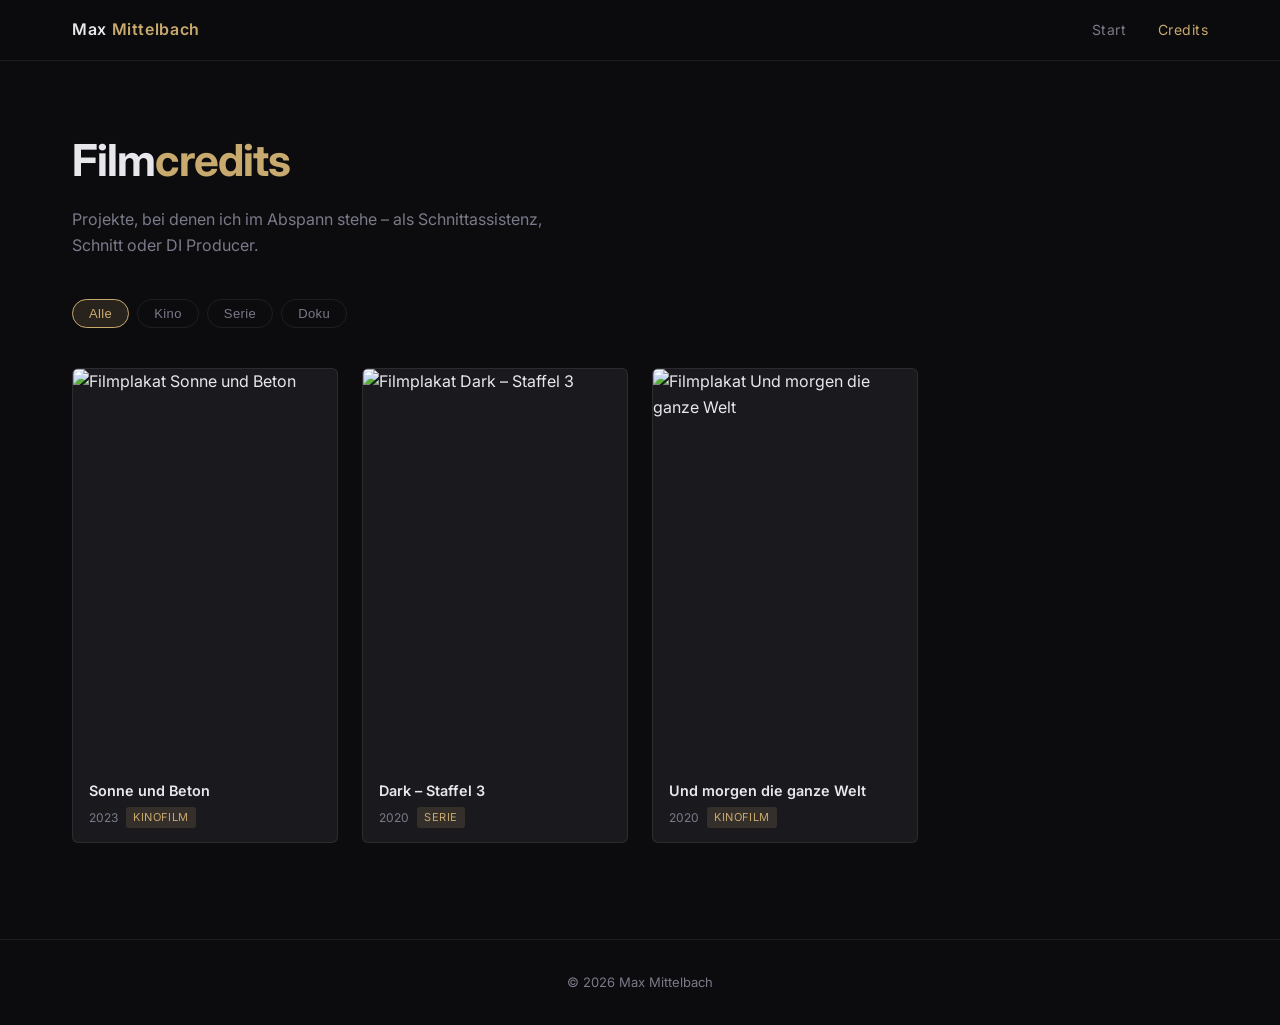
==== credits.html @ ee6b539e "Add credits gallery page with responsive film poster grid - index.html: landing page with hero secti" ====
<!DOCTYPE html>
<html lang="de">
<head>
  <meta charset="UTF-8">
  <meta name="viewport" content="width=device-width, initial-scale=1.0">
  <title>Credits – Max Mittelbach</title>
  <meta name="description" content="Alle Filmprojekte mit Max Mittelbach im Abspann – Schnitt, Schnittassistenz, DI Producer.">
  <link rel="preconnect" href="https://fonts.googleapis.com">
  <link rel="preconnect" href="https://fonts.gstatic.com" crossorigin>
  <link href="https://fonts.googleapis.com/css2?family=Inter:wght@400;500;600;700&display=swap" rel="stylesheet">
  <link rel="stylesheet" href="/css/styles.css">
</head>
<body>

  <nav class="nav">
    <div class="nav-inner">
      <a href="/" class="nav-logo">Max <span>Mittelbach</span></a>
      <ul class="nav-links">
        <li><a href="/">Start</a></li>
        <li><a href="/credits.html" class="active">Credits</a></li>
      </ul>
    </div>
  </nav>

  <main>
    <header class="page-header">
      <h1>Film<span>credits</span></h1>
      <p>Projekte, bei denen ich im Abspann stehe – als Schnittassistenz, Schnitt oder DI Producer.</p>
    </header>

    <div class="filter-bar" id="filterBar">
      <button class="filter-btn active" data-filter="all">Alle</button>
      <button class="filter-btn" data-filter="Kinofilm">Kino</button>
      <button class="filter-btn" data-filter="Serie">Serie</button>
      <button class="filter-btn" data-filter="Dokumentation">Doku</button>
    </div>

    <div class="credits-grid" id="creditsGrid">
      <!-- Cards injected by credits.js -->
      <noscript>
        <p style="color:var(--text-muted); grid-column:1/-1; padding:2rem 0;">
          Bitte JavaScript aktivieren, um die Galerie zu laden.
        </p>
      </noscript>
    </div>
  </main>

  <footer class="site-footer">
    &copy; <span id="year"></span> Max Mittelbach
  </footer>

  <script src="/js/credits.js"></script>
  <script>document.getElementById('year').textContent = new Date().getFullYear();</script>
</body>
</html>
---- css/styles.css ----
/* ─── Reset & Base ─────────────────────────────────────────────────── */
*, *::before, *::after {
  box-sizing: border-box;
  margin: 0;
  padding: 0;
}

:root {
  --bg:          #0c0c0e;
  --bg-surface:  #141416;
  --bg-card:     #1a1a1e;
  --border:      rgba(255,255,255,0.08);
  --text:        #e8e8ec;
  --text-muted:  #7a7a8a;
  --accent:      #c8a96e;
  --accent-dim:  rgba(200,169,110,0.15);
  --radius:      6px;
  --transition:  0.28s cubic-bezier(0.4, 0, 0.2, 1);
}

html {
  font-size: 16px;
  scroll-behavior: smooth;
}

body {
  background-color: var(--bg);
  color: var(--text);
  font-family: 'Inter', system-ui, -apple-system, sans-serif;
  line-height: 1.6;
  min-height: 100vh;
}

a {
  color: inherit;
  text-decoration: none;
}

img {
  display: block;
  max-width: 100%;
}

/* ─── Navigation ───────────────────────────────────────────────────── */
.nav {
  position: sticky;
  top: 0;
  z-index: 100;
  background: rgba(12, 12, 14, 0.88);
  backdrop-filter: blur(12px);
  -webkit-backdrop-filter: blur(12px);
  border-bottom: 1px solid var(--border);
}

.nav-inner {
  max-width: 1200px;
  margin: 0 auto;
  padding: 0 2rem;
  height: 60px;
  display: flex;
  align-items: center;
  justify-content: space-between;
}

.nav-logo {
  font-size: 1rem;
  font-weight: 600;
  letter-spacing: 0.04em;
  color: var(--text);
}

.nav-logo span {
  color: var(--accent);
}

.nav-links {
  display: flex;
  gap: 2rem;
  list-style: none;
}

.nav-links a {
  font-size: 0.875rem;
  letter-spacing: 0.03em;
  color: var(--text-muted);
  transition: color var(--transition);
}

.nav-links a:hover,
.nav-links a.active {
  color: var(--text);
}

.nav-links a.active {
  color: var(--accent);
}

/* ─── Page Header ──────────────────────────────────────────────────── */
.page-header {
  max-width: 1200px;
  margin: 0 auto;
  padding: 4rem 2rem 2.5rem;
}

.page-header h1 {
  font-size: clamp(1.75rem, 4vw, 2.75rem);
  font-weight: 700;
  letter-spacing: -0.02em;
  color: var(--text);
}

.page-header h1 span {
  color: var(--accent);
}

.page-header p {
  margin-top: 0.75rem;
  color: var(--text-muted);
  font-size: 1rem;
  max-width: 52ch;
}

/* ─── Filter Bar ───────────────────────────────────────────────────── */
.filter-bar {
  max-width: 1200px;
  margin: 0 auto;
  padding: 0 2rem 2.5rem;
  display: flex;
  align-items: center;
  gap: 0.5rem;
  flex-wrap: wrap;
}

.filter-btn {
  padding: 0.4rem 1rem;
  border: 1px solid var(--border);
  border-radius: 999px;
  background: transparent;
  color: var(--text-muted);
  font-size: 0.8125rem;
  letter-spacing: 0.03em;
  cursor: pointer;
  transition: all var(--transition);
}

.filter-btn:hover {
  border-color: rgba(255,255,255,0.2);
  color: var(--text);
}

.filter-btn.active {
  background: var(--accent-dim);
  border-color: var(--accent);
  color: var(--accent);
}

/* ─── Credits Grid ─────────────────────────────────────────────────── */
.credits-grid {
  max-width: 1200px;
  margin: 0 auto;
  padding: 0 2rem 6rem;
  display: grid;
  grid-template-columns: repeat(4, 1fr);
  gap: 1.5rem;
}

@media (max-width: 1100px) {
  .credits-grid { grid-template-columns: repeat(3, 1fr); }
}

@media (max-width: 720px) {
  .credits-grid { grid-template-columns: repeat(2, 1fr); gap: 1rem; }
}

@media (max-width: 420px) {
  .credits-grid { grid-template-columns: 1fr; }
}

/* ─── Poster Card ──────────────────────────────────────────────────── */
.poster-card {
  position: relative;
  border-radius: var(--radius);
  overflow: hidden;
  background: var(--bg-card);
  border: 1px solid var(--border);
  cursor: default;
  transition: transform var(--transition), box-shadow var(--transition);
}

.poster-card:hover {
  transform: translateY(-4px);
  box-shadow: 0 16px 40px rgba(0,0,0,0.5);
}

.poster-card[data-url]:hover {
  cursor: pointer;
}

/* 2:3 poster ratio */
.poster-image-wrap {
  position: relative;
  aspect-ratio: 2 / 3;
  overflow: hidden;
}

.poster-image-wrap img {
  width: 100%;
  height: 100%;
  object-fit: cover;
  transition: transform 0.4s ease;
}

.poster-card:hover .poster-image-wrap img {
  transform: scale(1.04);
}

/* Hover overlay */
.poster-overlay {
  position: absolute;
  inset: 0;
  background: linear-gradient(
    to top,
    rgba(0,0,0,0.92) 0%,
    rgba(0,0,0,0.5) 50%,
    rgba(0,0,0,0.1) 100%
  );
  display: flex;
  flex-direction: column;
  justify-content: flex-end;
  padding: 1.25rem;
  opacity: 0;
  transition: opacity var(--transition);
}

.poster-card:hover .poster-overlay {
  opacity: 1;
}

.overlay-role {
  font-size: 0.8125rem;
  color: var(--accent);
  font-weight: 500;
  letter-spacing: 0.05em;
  text-transform: uppercase;
  margin-bottom: 0.25rem;
}

.overlay-production {
  font-size: 0.75rem;
  color: rgba(255,255,255,0.65);
  margin-bottom: 0.75rem;
}

.overlay-link {
  display: inline-flex;
  align-items: center;
  gap: 0.35rem;
  font-size: 0.75rem;
  color: var(--accent);
  font-weight: 500;
  border: 1px solid var(--accent);
  padding: 0.3rem 0.75rem;
  border-radius: 999px;
  width: fit-content;
  transition: background var(--transition);
}

.overlay-link:hover {
  background: var(--accent-dim);
}

.overlay-link svg {
  flex-shrink: 0;
}

/* Card footer */
.poster-meta {
  padding: 0.875rem 1rem;
}

.poster-meta-title {
  font-size: 0.9rem;
  font-weight: 600;
  color: var(--text);
  white-space: nowrap;
  overflow: hidden;
  text-overflow: ellipsis;
}

.poster-meta-sub {
  display: flex;
  align-items: center;
  gap: 0.5rem;
  margin-top: 0.3rem;
}

.poster-year {
  font-size: 0.75rem;
  color: var(--text-muted);
}

.poster-type {
  font-size: 0.6875rem;
  letter-spacing: 0.04em;
  text-transform: uppercase;
  color: var(--accent);
  background: var(--accent-dim);
  padding: 0.1rem 0.45rem;
  border-radius: 3px;
}

/* Placeholder poster (no image) */
.poster-placeholder {
  width: 100%;
  height: 100%;
  display: flex;
  flex-direction: column;
  align-items: center;
  justify-content: center;
  gap: 0.75rem;
  background: linear-gradient(135deg, #1a1a20 0%, #111116 100%);
  color: var(--text-muted);
  font-size: 0.8rem;
}

.poster-placeholder svg {
  opacity: 0.3;
}

/* ─── Empty state ──────────────────────────────────────────────────── */
.empty-state {
  grid-column: 1 / -1;
  text-align: center;
  padding: 4rem 2rem;
  color: var(--text-muted);
}

/* ─── Hero (index page) ────────────────────────────────────────────── */
.hero {
  max-width: 1200px;
  margin: 0 auto;
  padding: 8rem 2rem 6rem;
}

.hero-label {
  font-size: 0.8125rem;
  letter-spacing: 0.12em;
  text-transform: uppercase;
  color: var(--accent);
  margin-bottom: 1.25rem;
}

.hero h1 {
  font-size: clamp(2.5rem, 6vw, 4.5rem);
  font-weight: 700;
  letter-spacing: -0.03em;
  line-height: 1.1;
  color: var(--text);
  max-width: 14ch;
}

.hero-sub {
  margin-top: 1.5rem;
  font-size: 1.0625rem;
  color: var(--text-muted);
  max-width: 46ch;
  line-height: 1.7;
}

.hero-cta {
  margin-top: 2.5rem;
  display: inline-flex;
  align-items: center;
  gap: 0.5rem;
  background: var(--accent);
  color: #0c0c0e;
  font-size: 0.875rem;
  font-weight: 600;
  letter-spacing: 0.02em;
  padding: 0.7rem 1.5rem;
  border-radius: var(--radius);
  transition: opacity var(--transition);
}

.hero-cta:hover { opacity: 0.85; }

/* ─── Footer ───────────────────────────────────────────────────────── */
.site-footer {
  border-top: 1px solid var(--border);
  text-align: center;
  padding: 2rem;
  font-size: 0.8125rem;
  color: var(--text-muted);
}

/* ─── Scrollbar ────────────────────────────────────────────────────── */
::-webkit-scrollbar { width: 6px; }
::-webkit-scrollbar-track { background: var(--bg); }
::-webkit-scrollbar-thumb { background: var(--border); border-radius: 999px; }
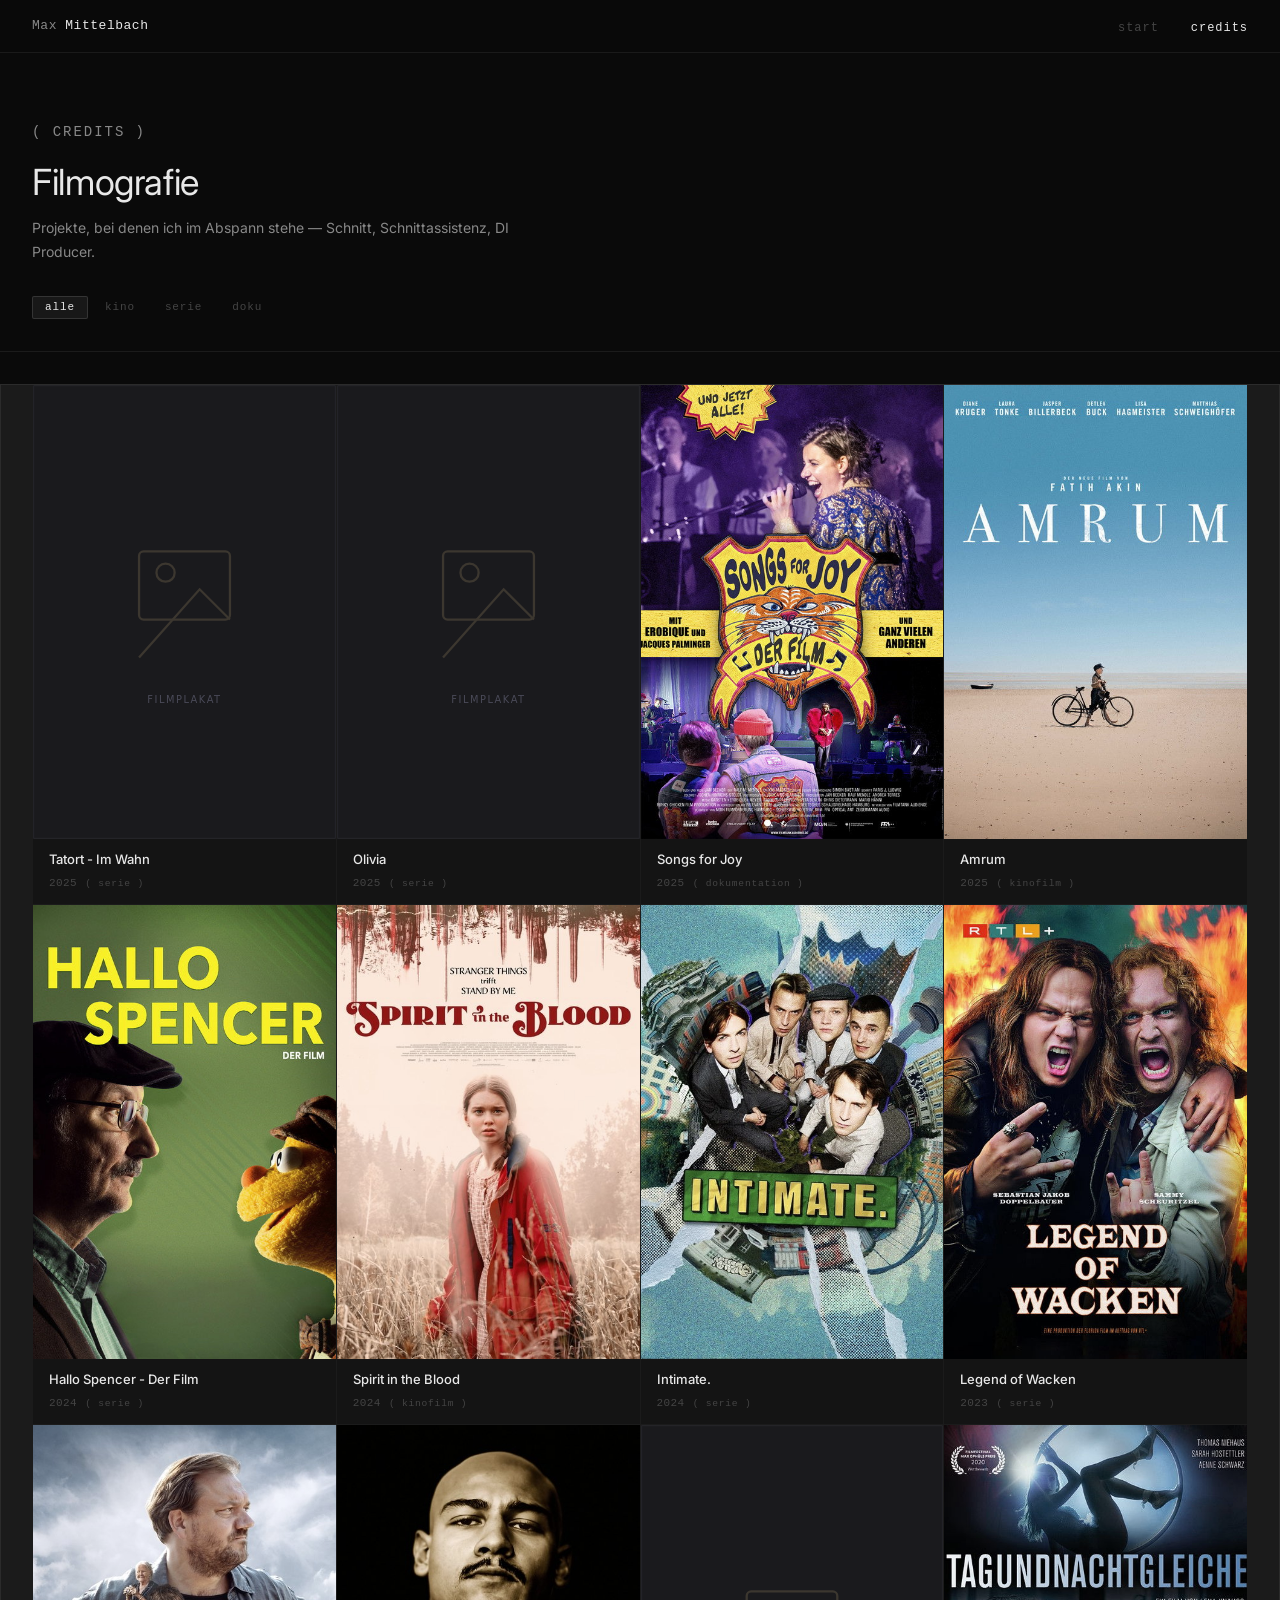
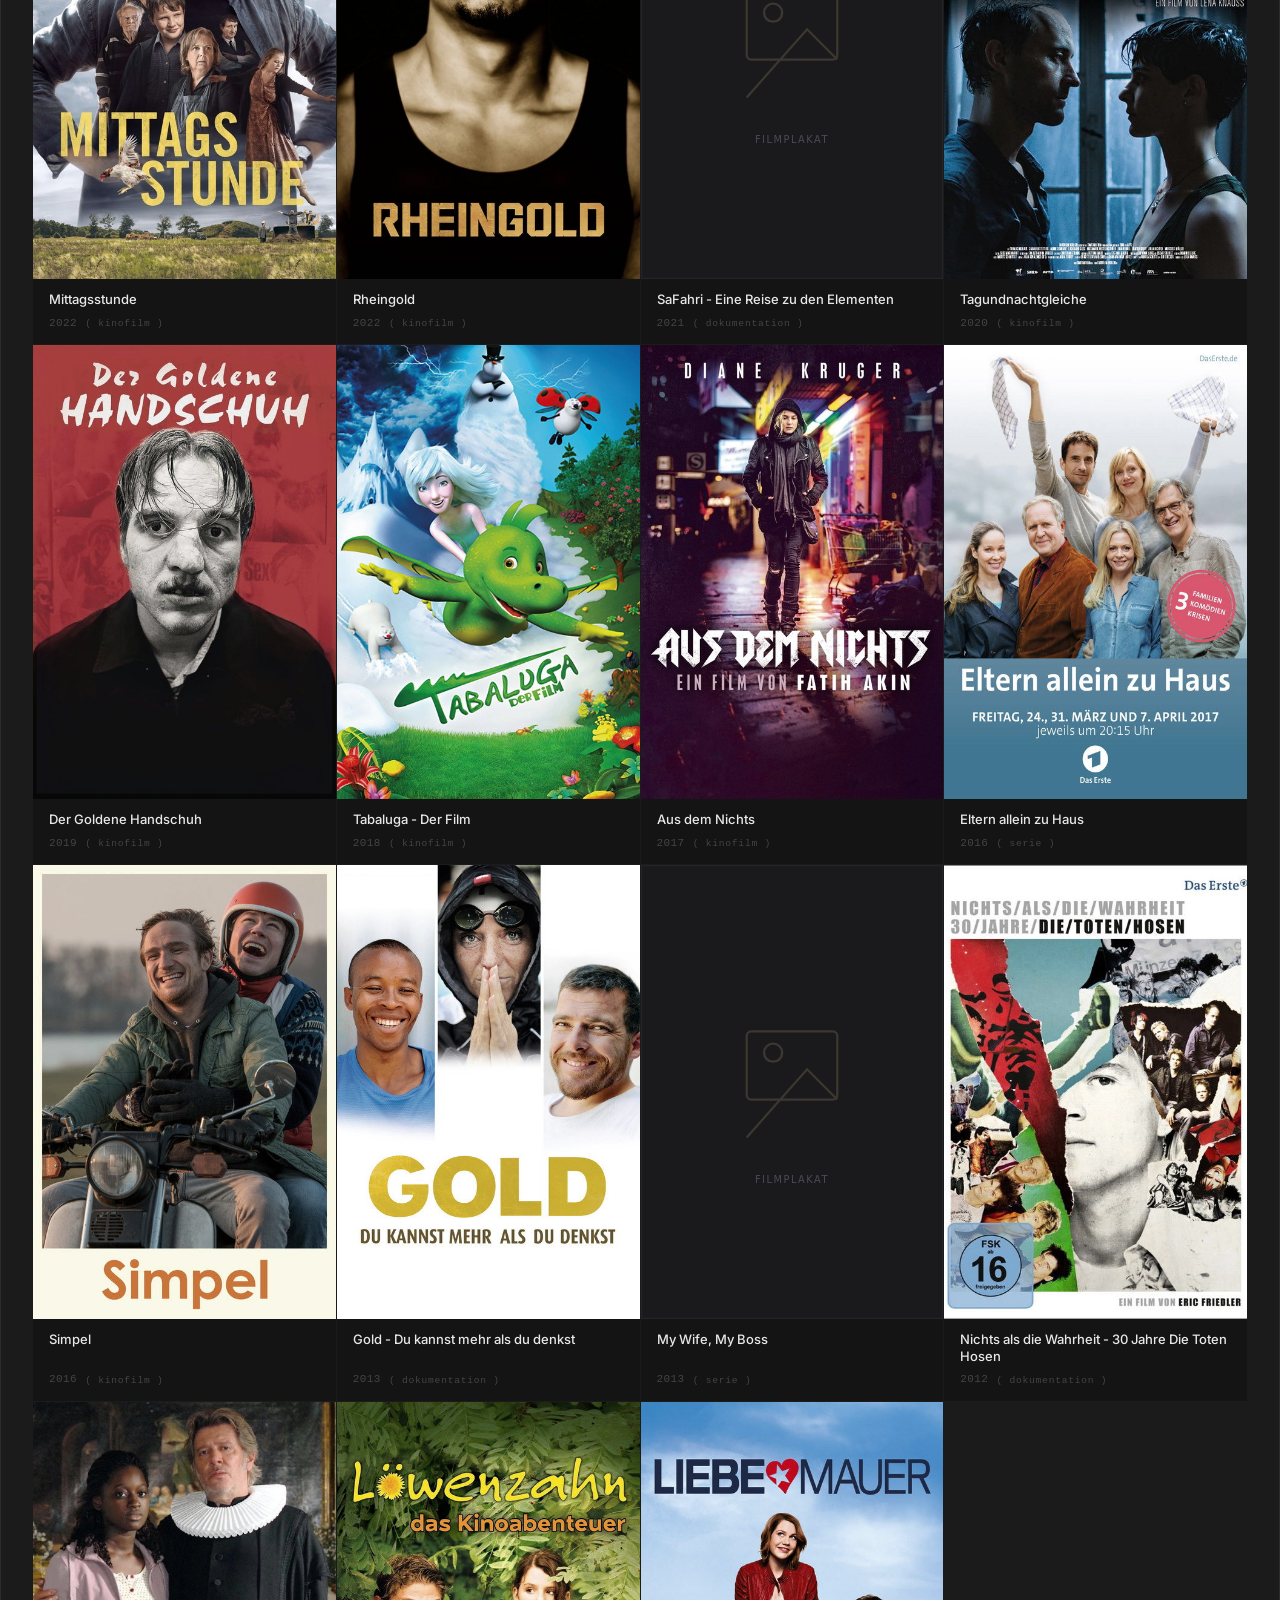
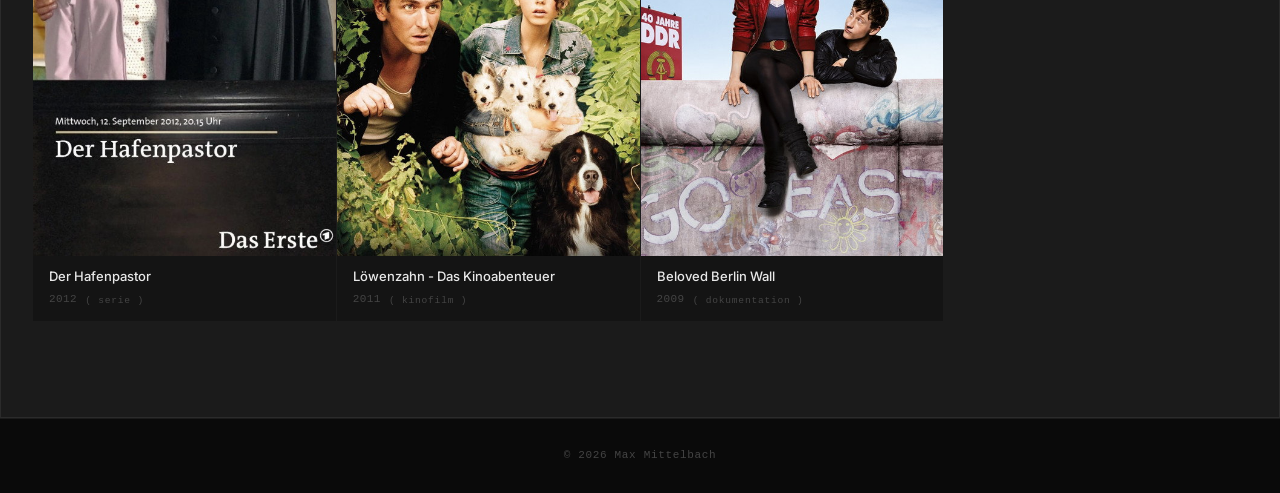
==== commit ee64fc9a: "Add 10 new projects, TMDB posters, and redesigned UI Projects added: Olivia, Songs for Joy, Amrum, L" ====
--- a/credits.html
+++ b/credits.html
@@ -24,8 +24,9 @@
 
   <main>
     <header class="page-header">
-      <h1>Film<span>credits</span></h1>
-      <p>Projekte, bei denen ich im Abspann stehe – als Schnittassistenz, Schnitt oder DI Producer.</p>
+      <p class="page-header-label">( credits )</p>
+      <h1>Filmografie</h1>
+      <p>Projekte, bei denen ich im Abspann stehe — Schnitt, Schnittassistenz, DI Producer.</p>
     </header>
 
     <div class="filter-bar" id="filterBar">
--- a/css/styles.css
+++ b/css/styles.css
@@ -1,77 +1,66 @@
 /* ─── Reset & Base ─────────────────────────────────────────────────── */
-*, *::before, *::after {
-  box-sizing: border-box;
-  margin: 0;
-  padding: 0;
-}
+*, *::before, *::after { box-sizing: border-box; margin: 0; padding: 0; }
 
 :root {
-  --bg:          #0c0c0e;
-  --bg-surface:  #141416;
-  --bg-card:     #1a1a1e;
-  --border:      rgba(255,255,255,0.08);
-  --text:        #e8e8ec;
-  --text-muted:  #7a7a8a;
-  --accent:      #c8a96e;
-  --accent-dim:  rgba(200,169,110,0.15);
-  --radius:      6px;
-  --transition:  0.28s cubic-bezier(0.4, 0, 0.2, 1);
-}
-
-html {
-  font-size: 16px;
-  scroll-behavior: smooth;
-}
+  --bg:         #0a0a0a;
+  --bg-surface: #111111;
+  --bg-card:    #141414;
+  --bg-hover:   #1a1a1a;
+  --border:     rgba(255,255,255,0.07);
+  --border-mid: rgba(255,255,255,0.12);
+  --text:       #e8e8e8;
+  --text-dim:   #888888;
+  --text-muted: #444444;
+  --accent:     #ffffff;
+  --accent-dim: rgba(255,255,255,0.06);
+  --mono:       'Space Mono', 'IBM Plex Mono', 'Courier New', monospace;
+  --sans:       'Inter', system-ui, -apple-system, sans-serif;
+  --radius:     2px;
+  --transition: 0.22s ease;
+}
+
+html { font-size: 16px; scroll-behavior: smooth; }
 
 body {
   background-color: var(--bg);
   color: var(--text);
-  font-family: 'Inter', system-ui, -apple-system, sans-serif;
+  font-family: var(--sans);
   line-height: 1.6;
   min-height: 100vh;
-}
-
-a {
-  color: inherit;
-  text-decoration: none;
-}
-
-img {
-  display: block;
-  max-width: 100%;
-}
+  -webkit-font-smoothing: antialiased;
+}
+
+a { color: inherit; text-decoration: none; }
+img { display: block; max-width: 100%; }
 
 /* ─── Navigation ───────────────────────────────────────────────────── */
 .nav {
   position: sticky;
   top: 0;
   z-index: 100;
-  background: rgba(12, 12, 14, 0.88);
-  backdrop-filter: blur(12px);
-  -webkit-backdrop-filter: blur(12px);
+  background: rgba(10,10,10,0.92);
+  backdrop-filter: blur(8px);
   border-bottom: 1px solid var(--border);
 }
 
 .nav-inner {
-  max-width: 1200px;
+  max-width: 1280px;
   margin: 0 auto;
   padding: 0 2rem;
-  height: 60px;
+  height: 52px;
   display: flex;
   align-items: center;
   justify-content: space-between;
 }
 
 .nav-logo {
-  font-size: 1rem;
-  font-weight: 600;
+  font-family: var(--mono);
+  font-size: 0.8125rem;
   letter-spacing: 0.04em;
-  color: var(--text);
-}
-
-.nav-logo span {
-  color: var(--accent);
-}
+  color: var(--text-dim);
+}
+
+.nav-logo span { color: var(--text); }
 
 .nav-links {
   display: flex;
@@ -80,123 +69,117 @@
 }
 
 .nav-links a {
-  font-size: 0.875rem;
-  letter-spacing: 0.03em;
+  font-family: var(--mono);
+  font-size: 0.75rem;
+  letter-spacing: 0.08em;
+  text-transform: lowercase;
   color: var(--text-muted);
   transition: color var(--transition);
 }
 
-.nav-links a:hover,
-.nav-links a.active {
-  color: var(--text);
-}
-
-.nav-links a.active {
-  color: var(--accent);
-}
+.nav-links a:hover { color: var(--text-dim); }
+.nav-links a.active { color: var(--text); }
 
 /* ─── Page Header ──────────────────────────────────────────────────── */
 .page-header {
-  max-width: 1200px;
-  margin: 0 auto;
-  padding: 4rem 2rem 2.5rem;
+  max-width: 1280px;
+  margin: 0 auto;
+  padding: 3.5rem 2rem 0;
+}
+
+.page-header-label {
+  font-family: var(--mono);
+  font-size: 0.6875rem;
+  letter-spacing: 0.14em;
+  text-transform: uppercase;
+  color: var(--text-muted);
+  margin-bottom: 1rem;
 }
 
 .page-header h1 {
-  font-size: clamp(1.75rem, 4vw, 2.75rem);
-  font-weight: 700;
-  letter-spacing: -0.02em;
-  color: var(--text);
-}
-
-.page-header h1 span {
-  color: var(--accent);
+  font-size: clamp(1.5rem, 3.5vw, 2.25rem);
+  font-weight: 400;
+  letter-spacing: -0.01em;
+  color: var(--text);
+  line-height: 1.2;
 }
 
 .page-header p {
   margin-top: 0.75rem;
-  color: var(--text-muted);
-  font-size: 1rem;
-  max-width: 52ch;
+  font-size: 0.875rem;
+  color: var(--text-dim);
+  max-width: 56ch;
+  line-height: 1.7;
 }
 
 /* ─── Filter Bar ───────────────────────────────────────────────────── */
 .filter-bar {
-  max-width: 1200px;
-  margin: 0 auto;
-  padding: 0 2rem 2.5rem;
-  display: flex;
-  align-items: center;
-  gap: 0.5rem;
+  max-width: 1280px;
+  margin: 0 auto;
+  padding: 2rem 2rem 2rem;
+  display: flex;
+  align-items: center;
+  gap: 0.25rem;
   flex-wrap: wrap;
+  border-bottom: 1px solid var(--border);
+  margin-bottom: 2rem;
 }
 
 .filter-btn {
-  padding: 0.4rem 1rem;
-  border: 1px solid var(--border);
-  border-radius: 999px;
+  padding: 0.3rem 0.75rem;
+  border: 1px solid transparent;
+  border-radius: var(--radius);
   background: transparent;
   color: var(--text-muted);
-  font-size: 0.8125rem;
-  letter-spacing: 0.03em;
+  font-family: var(--mono);
+  font-size: 0.6875rem;
+  letter-spacing: 0.08em;
+  text-transform: lowercase;
   cursor: pointer;
   transition: all var(--transition);
 }
 
 .filter-btn:hover {
-  border-color: rgba(255,255,255,0.2);
-  color: var(--text);
+  color: var(--text-dim);
+  border-color: var(--border-mid);
 }
 
 .filter-btn.active {
+  color: var(--text);
+  border-color: var(--border-mid);
   background: var(--accent-dim);
-  border-color: var(--accent);
-  color: var(--accent);
 }
 
 /* ─── Credits Grid ─────────────────────────────────────────────────── */
 .credits-grid {
-  max-width: 1200px;
+  max-width: 1280px;
   margin: 0 auto;
   padding: 0 2rem 6rem;
   display: grid;
   grid-template-columns: repeat(4, 1fr);
-  gap: 1.5rem;
-}
-
-@media (max-width: 1100px) {
-  .credits-grid { grid-template-columns: repeat(3, 1fr); }
-}
-
-@media (max-width: 720px) {
-  .credits-grid { grid-template-columns: repeat(2, 1fr); gap: 1rem; }
-}
-
-@media (max-width: 420px) {
-  .credits-grid { grid-template-columns: 1fr; }
-}
+  gap: 1px;
+  background: var(--border);
+  border: 1px solid var(--border);
+}
+
+@media (max-width: 1100px) { .credits-grid { grid-template-columns: repeat(3, 1fr); } }
+@media (max-width: 720px)  { .credits-grid { grid-template-columns: repeat(2, 1fr); } }
+@media (max-width: 400px)  { .credits-grid { grid-template-columns: 1fr; } }
 
 /* ─── Poster Card ──────────────────────────────────────────────────── */
 .poster-card {
   position: relative;
-  border-radius: var(--radius);
-  overflow: hidden;
   background: var(--bg-card);
-  border: 1px solid var(--border);
   cursor: default;
-  transition: transform var(--transition), box-shadow var(--transition);
-}
-
-.poster-card:hover {
-  transform: translateY(-4px);
-  box-shadow: 0 16px 40px rgba(0,0,0,0.5);
-}
-
-.poster-card[data-url]:hover {
-  cursor: pointer;
-}
-
-/* 2:3 poster ratio */
+  transition: background var(--transition);
+  display: flex;
+  flex-direction: column;
+}
+
+.poster-card:hover { background: var(--bg-hover); }
+.poster-card[data-url]:hover { cursor: pointer; }
+
+/* 2:3 ratio */
 .poster-image-wrap {
   position: relative;
   aspect-ratio: 2 / 3;
@@ -207,11 +190,13 @@
   width: 100%;
   height: 100%;
   object-fit: cover;
-  transition: transform 0.4s ease;
+  transition: transform 0.5s ease;
+  filter: grayscale(15%);
 }
 
 .poster-card:hover .poster-image-wrap img {
-  transform: scale(1.04);
+  transform: scale(1.03);
+  filter: grayscale(0%);
 }
 
 /* Hover overlay */
@@ -220,96 +205,98 @@
   inset: 0;
   background: linear-gradient(
     to top,
-    rgba(0,0,0,0.92) 0%,
-    rgba(0,0,0,0.5) 50%,
-    rgba(0,0,0,0.1) 100%
+    rgba(0,0,0,0.96) 0%,
+    rgba(0,0,0,0.4)  45%,
+    transparent      100%
   );
   display: flex;
   flex-direction: column;
   justify-content: flex-end;
-  padding: 1.25rem;
+  padding: 1.25rem 1rem;
   opacity: 0;
   transition: opacity var(--transition);
 }
 
-.poster-card:hover .poster-overlay {
-  opacity: 1;
-}
+.poster-card:hover .poster-overlay { opacity: 1; }
 
 .overlay-role {
-  font-size: 0.8125rem;
-  color: var(--accent);
-  font-weight: 500;
-  letter-spacing: 0.05em;
+  font-family: var(--mono);
+  font-size: 0.6875rem;
+  letter-spacing: 0.12em;
   text-transform: uppercase;
-  margin-bottom: 0.25rem;
+  color: var(--text);
+  margin-bottom: 0.3rem;
 }
 
 .overlay-production {
   font-size: 0.75rem;
-  color: rgba(255,255,255,0.65);
-  margin-bottom: 0.75rem;
+  color: rgba(255,255,255,0.45);
+  margin-bottom: 0.875rem;
+  line-height: 1.4;
 }
 
 .overlay-link {
   display: inline-flex;
   align-items: center;
-  gap: 0.35rem;
-  font-size: 0.75rem;
-  color: var(--accent);
-  font-weight: 500;
-  border: 1px solid var(--accent);
-  padding: 0.3rem 0.75rem;
-  border-radius: 999px;
+  gap: 0.4rem;
+  font-family: var(--mono);
+  font-size: 0.625rem;
+  letter-spacing: 0.1em;
+  text-transform: lowercase;
+  color: var(--text-dim);
+  border: 1px solid rgba(255,255,255,0.2);
+  padding: 0.25rem 0.6rem;
   width: fit-content;
-  transition: background var(--transition);
+  transition: all var(--transition);
 }
 
 .overlay-link:hover {
-  background: var(--accent-dim);
-}
-
-.overlay-link svg {
-  flex-shrink: 0;
+  color: var(--text);
+  border-color: rgba(255,255,255,0.5);
 }
 
 /* Card footer */
 .poster-meta {
-  padding: 0.875rem 1rem;
+  padding: 0.75rem 1rem;
+  flex: 1;
+  display: flex;
+  flex-direction: column;
+  justify-content: space-between;
+  gap: 0.4rem;
 }
 
 .poster-meta-title {
-  font-size: 0.9rem;
-  font-weight: 600;
-  color: var(--text);
-  white-space: nowrap;
-  overflow: hidden;
-  text-overflow: ellipsis;
+  font-size: 0.8125rem;
+  font-weight: 500;
+  color: var(--text);
+  line-height: 1.3;
 }
 
 .poster-meta-sub {
   display: flex;
   align-items: center;
   gap: 0.5rem;
-  margin-top: 0.3rem;
 }
 
 .poster-year {
-  font-size: 0.75rem;
-  color: var(--text-muted);
+  font-family: var(--mono);
+  font-size: 0.6875rem;
+  color: var(--text-muted);
+  letter-spacing: 0.04em;
 }
 
 .poster-type {
-  font-size: 0.6875rem;
-  letter-spacing: 0.04em;
-  text-transform: uppercase;
-  color: var(--accent);
-  background: var(--accent-dim);
-  padding: 0.1rem 0.45rem;
-  border-radius: 3px;
-}
-
-/* Placeholder poster (no image) */
+  font-family: var(--mono);
+  font-size: 0.6rem;
+  letter-spacing: 0.08em;
+  text-transform: lowercase;
+  color: var(--text-muted);
+}
+
+.poster-type::before { content: "( "; }
+.poster-type::after  { content: " )"; }
+
+/* Placeholder */
 .poster-placeholder {
   width: 100%;
   height: 100%;
@@ -318,82 +305,92 @@
   align-items: center;
   justify-content: center;
   gap: 0.75rem;
-  background: linear-gradient(135deg, #1a1a20 0%, #111116 100%);
-  color: var(--text-muted);
-  font-size: 0.8rem;
-}
-
-.poster-placeholder svg {
-  opacity: 0.3;
-}
+  background: var(--bg-surface);
+  color: var(--text-muted);
+  font-family: var(--mono);
+  font-size: 0.6875rem;
+  letter-spacing: 0.06em;
+  text-align: center;
+  padding: 1rem;
+}
+
+.poster-placeholder svg { opacity: 0.15; }
 
 /* ─── Empty state ──────────────────────────────────────────────────── */
 .empty-state {
   grid-column: 1 / -1;
   text-align: center;
-  padding: 4rem 2rem;
-  color: var(--text-muted);
-}
-
-/* ─── Hero (index page) ────────────────────────────────────────────── */
+  padding: 4rem;
+  font-family: var(--mono);
+  font-size: 0.8125rem;
+  color: var(--text-muted);
+  background: var(--bg-card);
+}
+
+/* ─── Hero (index) ─────────────────────────────────────────────────── */
 .hero {
-  max-width: 1200px;
-  margin: 0 auto;
-  padding: 8rem 2rem 6rem;
+  max-width: 1280px;
+  margin: 0 auto;
+  padding: 7rem 2rem 6rem;
 }
 
 .hero-label {
-  font-size: 0.8125rem;
-  letter-spacing: 0.12em;
+  font-family: var(--mono);
+  font-size: 0.6875rem;
+  letter-spacing: 0.14em;
   text-transform: uppercase;
-  color: var(--accent);
-  margin-bottom: 1.25rem;
+  color: var(--text-muted);
+  margin-bottom: 1.5rem;
 }
 
 .hero h1 {
-  font-size: clamp(2.5rem, 6vw, 4.5rem);
-  font-weight: 700;
-  letter-spacing: -0.03em;
-  line-height: 1.1;
-  color: var(--text);
-  max-width: 14ch;
+  font-size: clamp(2rem, 5vw, 3.75rem);
+  font-weight: 400;
+  letter-spacing: -0.02em;
+  line-height: 1.05;
+  color: var(--text);
 }
 
 .hero-sub {
-  margin-top: 1.5rem;
-  font-size: 1.0625rem;
-  color: var(--text-muted);
-  max-width: 46ch;
-  line-height: 1.7;
+  margin-top: 1.75rem;
+  font-size: 0.9375rem;
+  color: var(--text-dim);
+  max-width: 50ch;
+  line-height: 1.75;
 }
 
 .hero-cta {
-  margin-top: 2.5rem;
+  margin-top: 3rem;
   display: inline-flex;
   align-items: center;
-  gap: 0.5rem;
-  background: var(--accent);
-  color: #0c0c0e;
-  font-size: 0.875rem;
-  font-weight: 600;
-  letter-spacing: 0.02em;
-  padding: 0.7rem 1.5rem;
-  border-radius: var(--radius);
-  transition: opacity var(--transition);
-}
-
-.hero-cta:hover { opacity: 0.85; }
+  gap: 0.6rem;
+  font-family: var(--mono);
+  font-size: 0.75rem;
+  letter-spacing: 0.08em;
+  text-transform: lowercase;
+  color: var(--text-dim);
+  border-bottom: 1px solid var(--border-mid);
+  padding-bottom: 0.125rem;
+  transition: color var(--transition), border-color var(--transition);
+}
+
+.hero-cta:hover { color: var(--text); border-color: rgba(255,255,255,0.3); }
 
 /* ─── Footer ───────────────────────────────────────────────────────── */
 .site-footer {
   border-top: 1px solid var(--border);
   text-align: center;
-  padding: 2rem;
-  font-size: 0.8125rem;
-  color: var(--text-muted);
-}
+  padding: 1.75rem;
+  font-family: var(--mono);
+  font-size: 0.6875rem;
+  letter-spacing: 0.06em;
+  color: var(--text-muted);
+}
+
+/* ─── Google Fonts import ──────────────────────────────────────────── */
+@import url('https://fonts.googleapis.com/css2?family=Space+Mono:wght@400;700&family=Inter:wght@400;500&display=swap');
 
 /* ─── Scrollbar ────────────────────────────────────────────────────── */
-::-webkit-scrollbar { width: 6px; }
+::-webkit-scrollbar { width: 4px; }
 ::-webkit-scrollbar-track { background: var(--bg); }
-::-webkit-scrollbar-thumb { background: var(--border); border-radius: 999px; }
+::-webkit-scrollbar-thumb { background: var(--border-mid); }
